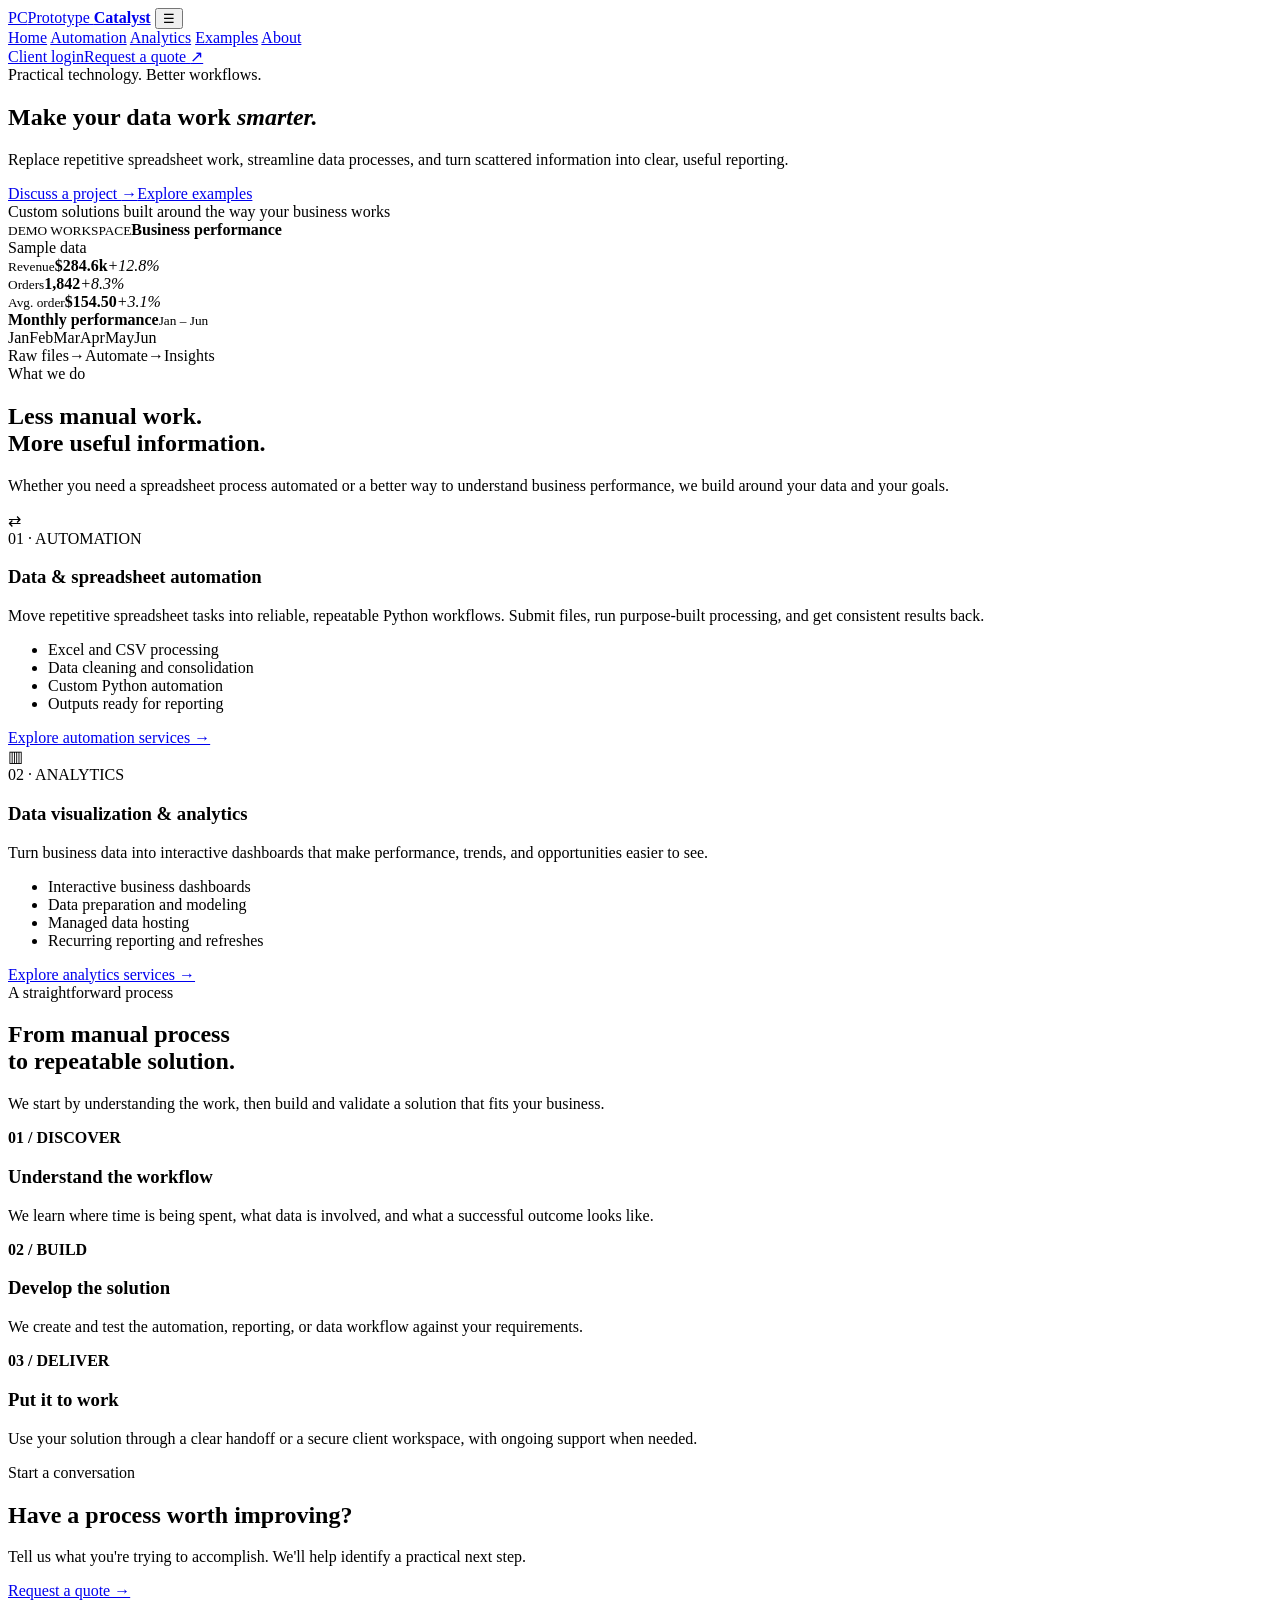
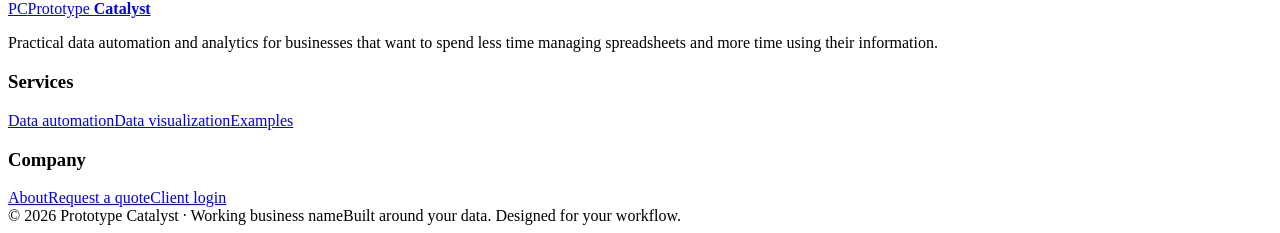
==== public/index.html @ 2b32493f "Add Prototype Catalyst website: public/index.html" ====
<!doctype html>
<html lang="en"><head><meta charset="utf-8"><meta name="viewport" content="width=device-width,initial-scale=1">
<meta name="description" content="Custom Python data automation, spreadsheet processing, and interactive business dashboards."><meta name="theme-color" content="#101d32">
<title>Data automation and analytics | Prototype Catalyst</title><link rel="stylesheet" href="/assets/styles.css"></head>
<body>
<header class="topbar">
  <div class="wrap nav">
    <a class="brand" href="/"><span class="mark">PC</span><span>Prototype <b>Catalyst</b></span></a>
    <button class="menu" aria-label="Toggle menu" aria-expanded="false">☰</button>
    <nav class="links" aria-label="Main navigation">
      <a class="active" href="/">Home</a>
      <a class="" href="/automation.html">Automation</a>
      <a class="" href="/analytics.html">Analytics</a>
      <a class="" href="/examples.html">Examples</a>
      <a class="" href="/about.html">About</a>
    </nav>
    <div class="navactions"><a class="login" href="/portal.html">Client login</a><a class="btn btn-small" href="/quote.html">Request a quote <span>↗</span></a></div>
  </div>
</header><main>
<section class="hero"><div class="wrap hero-grid"><div class="hero-copy">
  <span class="eyebrow">Practical technology. Better workflows.</span>
  <h1>Make your data work <em>smarter.</em></h1>
  <p>Replace repetitive spreadsheet work, streamline data processes, and turn scattered information into clear, useful reporting.</p>
  <div class="actions"><a class="btn" href="/quote.html">Discuss a project <span>→</span></a><a class="btn btn-ghost" href="/examples.html">Explore examples</a></div>
  <div class="trustline"><span class="pulse"></span> Custom solutions built around the way your business works</div>
</div><div class="dash">
  <div class="dashhead"><div><small>DEMO WORKSPACE</small><strong>Business performance</strong></div><span class="sample">Sample data</span></div>
  <div class="kpis"><div><small>Revenue</small><b>$284.6k</b><i>+12.8%</i></div><div><small>Orders</small><b>1,842</b><i>+8.3%</i></div><div><small>Avg. order</small><b>$154.50</b><i>+3.1%</i></div></div>
  <div class="chart"><div class="charttitle"><b>Monthly performance</b><small>Jan – Jun</small></div><div class="bars"><i style="height:38%"></i><i style="height:54%"></i><i style="height:46%"></i><i style="height:69%"></i><i style="height:62%"></i><i style="height:84%"></i><i style="height:74%"></i><i style="height:96%"></i></div><div class="months"><span>Jan</span><span>Feb</span><span>Mar</span><span>Apr</span><span>May</span><span>Jun</span></div></div>
  <div class="flow"><span>Raw files</span><b>→</b><span>Automate</span><b>→</b><span>Insights</span></div>
</div></div></section>
<section class="section"><div class="wrap"><div class="sectionhead"><span class="eyebrow">What we do</span><h2>Less manual work.<br>More useful information.</h2><p>Whether you need a spreadsheet process automated or a better way to understand business performance, we build around your data and your goals.</p></div>
<div class="twocards">
  <article class="service"><div class="serviceicon">⇄</div><span class="eyebrow">01 · AUTOMATION</span><h3>Data & spreadsheet automation</h3><p>Move repetitive spreadsheet tasks into reliable, repeatable Python workflows. Submit files, run purpose-built processing, and get consistent results back.</p><ul><li>Excel and CSV processing</li><li>Data cleaning and consolidation</li><li>Custom Python automation</li><li>Outputs ready for reporting</li></ul><a class="arrowlink" href="/automation.html">Explore automation services →</a></article>
  <article class="service"><div class="serviceicon">▥</div><span class="eyebrow">02 · ANALYTICS</span><h3>Data visualization & analytics</h3><p>Turn business data into interactive dashboards that make performance, trends, and opportunities easier to see.</p><ul><li>Interactive business dashboards</li><li>Data preparation and modeling</li><li>Managed data hosting</li><li>Recurring reporting and refreshes</li></ul><a class="arrowlink" href="/analytics.html">Explore analytics services →</a></article>
</div></div></section>
<section class="darksection"><div class="wrap"><div class="sectionhead"><span class="eyebrow">A straightforward process</span><h2>From manual process<br>to repeatable solution.</h2><p>We start by understanding the work, then build and validate a solution that fits your business.</p></div><div class="steps"><div><b>01 / DISCOVER</b><h3>Understand the workflow</h3><p>We learn where time is being spent, what data is involved, and what a successful outcome looks like.</p></div><div><b>02 / BUILD</b><h3>Develop the solution</h3><p>We create and test the automation, reporting, or data workflow against your requirements.</p></div><div><b>03 / DELIVER</b><h3>Put it to work</h3><p>Use your solution through a clear handoff or a secure client workspace, with ongoing support when needed.</p></div></div></div></section>
<section class="section"><div class="wrap callout"><div><span class="eyebrow">Start a conversation</span><h2>Have a process worth improving?</h2><p>Tell us what you're trying to accomplish. We'll help identify a practical next step.</p></div><a class="btn" href="/quote.html">Request a quote →</a></section></main>
<footer class="footer">
  <div class="wrap footergrid">
    <div><a class="brand brand-light" href="/"><span class="mark">PC</span><span>Prototype <b>Catalyst</b></span></a>
      <p>Practical data automation and analytics for businesses that want to spend less time managing spreadsheets and more time using their information.</p>
    </div>
    <div><h3>Services</h3><a href="/automation.html">Data automation</a><a href="/analytics.html">Data visualization</a><a href="/examples.html">Examples</a></div>
    <div><h3>Company</h3><a href="/about.html">About</a><a href="/quote.html">Request a quote</a><a href="/portal.html">Client login</a></div>
  </div>
  <div class="wrap footbottom"><span>© 2026 Prototype Catalyst · Working business name</span><span>Built around your data. Designed for your workflow.</span></div>
</footer><script src="/assets/site.js" defer></script></body></html>
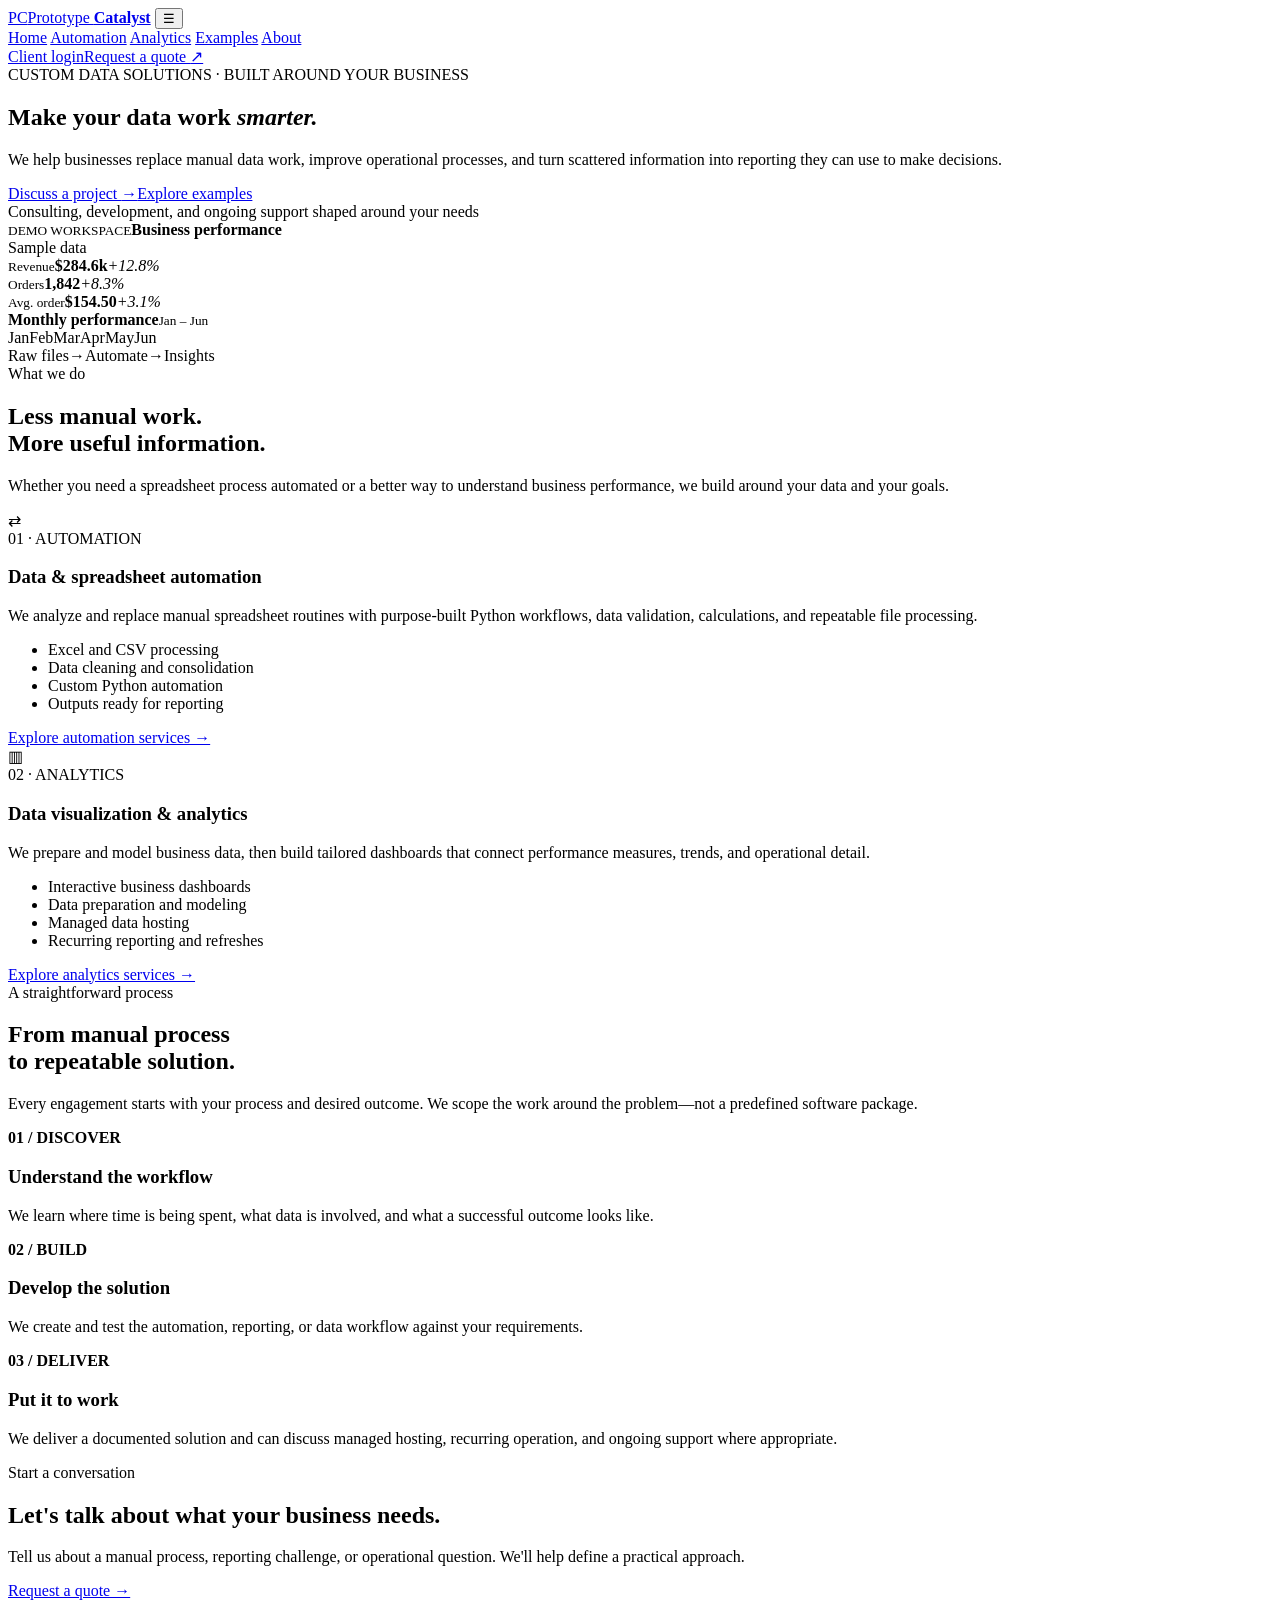
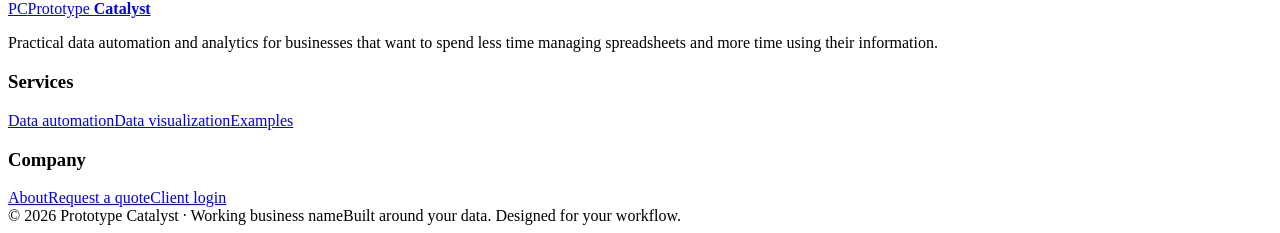
==== commit 8557f21e: "Refine homepage consulting positioning" ====
--- a/public/index.html
+++ b/public/index.html
@@ -18,11 +18,11 @@
   </div>
 </header><main>
 <section class="hero"><div class="wrap hero-grid"><div class="hero-copy">
-  <span class="eyebrow">Practical technology. Better workflows.</span>
+  <span class="eyebrow">CUSTOM DATA SOLUTIONS · BUILT AROUND YOUR BUSINESS</span>
   <h1>Make your data work <em>smarter.</em></h1>
-  <p>Replace repetitive spreadsheet work, streamline data processes, and turn scattered information into clear, useful reporting.</p>
+  <p>We help businesses replace manual data work, improve operational processes, and turn scattered information into reporting they can use to make decisions.</p>
   <div class="actions"><a class="btn" href="/quote.html">Discuss a project <span>→</span></a><a class="btn btn-ghost" href="/examples.html">Explore examples</a></div>
-  <div class="trustline"><span class="pulse"></span> Custom solutions built around the way your business works</div>
+  <div class="trustline"><span class="pulse"></span> Consulting, development, and ongoing support shaped around your needs</div>
 </div><div class="dash">
   <div class="dashhead"><div><small>DEMO WORKSPACE</small><strong>Business performance</strong></div><span class="sample">Sample data</span></div>
   <div class="kpis"><div><small>Revenue</small><b>$284.6k</b><i>+12.8%</i></div><div><small>Orders</small><b>1,842</b><i>+8.3%</i></div><div><small>Avg. order</small><b>$154.50</b><i>+3.1%</i></div></div>
@@ -31,11 +31,11 @@
 </div></div></section>
 <section class="section"><div class="wrap"><div class="sectionhead"><span class="eyebrow">What we do</span><h2>Less manual work.<br>More useful information.</h2><p>Whether you need a spreadsheet process automated or a better way to understand business performance, we build around your data and your goals.</p></div>
 <div class="twocards">
-  <article class="service"><div class="serviceicon">⇄</div><span class="eyebrow">01 · AUTOMATION</span><h3>Data & spreadsheet automation</h3><p>Move repetitive spreadsheet tasks into reliable, repeatable Python workflows. Submit files, run purpose-built processing, and get consistent results back.</p><ul><li>Excel and CSV processing</li><li>Data cleaning and consolidation</li><li>Custom Python automation</li><li>Outputs ready for reporting</li></ul><a class="arrowlink" href="/automation.html">Explore automation services →</a></article>
-  <article class="service"><div class="serviceicon">▥</div><span class="eyebrow">02 · ANALYTICS</span><h3>Data visualization & analytics</h3><p>Turn business data into interactive dashboards that make performance, trends, and opportunities easier to see.</p><ul><li>Interactive business dashboards</li><li>Data preparation and modeling</li><li>Managed data hosting</li><li>Recurring reporting and refreshes</li></ul><a class="arrowlink" href="/analytics.html">Explore analytics services →</a></article>
+  <article class="service"><div class="serviceicon">⇄</div><span class="eyebrow">01 · AUTOMATION</span><h3>Data & spreadsheet automation</h3><p>We analyze and replace manual spreadsheet routines with purpose-built Python workflows, data validation, calculations, and repeatable file processing.</p><ul><li>Excel and CSV processing</li><li>Data cleaning and consolidation</li><li>Custom Python automation</li><li>Outputs ready for reporting</li></ul><a class="arrowlink" href="/automation.html">Explore automation services →</a></article>
+  <article class="service"><div class="serviceicon">▥</div><span class="eyebrow">02 · ANALYTICS</span><h3>Data visualization & analytics</h3><p>We prepare and model business data, then build tailored dashboards that connect performance measures, trends, and operational detail.</p><ul><li>Interactive business dashboards</li><li>Data preparation and modeling</li><li>Managed data hosting</li><li>Recurring reporting and refreshes</li></ul><a class="arrowlink" href="/analytics.html">Explore analytics services →</a></article>
 </div></div></section>
-<section class="darksection"><div class="wrap"><div class="sectionhead"><span class="eyebrow">A straightforward process</span><h2>From manual process<br>to repeatable solution.</h2><p>We start by understanding the work, then build and validate a solution that fits your business.</p></div><div class="steps"><div><b>01 / DISCOVER</b><h3>Understand the workflow</h3><p>We learn where time is being spent, what data is involved, and what a successful outcome looks like.</p></div><div><b>02 / BUILD</b><h3>Develop the solution</h3><p>We create and test the automation, reporting, or data workflow against your requirements.</p></div><div><b>03 / DELIVER</b><h3>Put it to work</h3><p>Use your solution through a clear handoff or a secure client workspace, with ongoing support when needed.</p></div></div></div></section>
-<section class="section"><div class="wrap callout"><div><span class="eyebrow">Start a conversation</span><h2>Have a process worth improving?</h2><p>Tell us what you're trying to accomplish. We'll help identify a practical next step.</p></div><a class="btn" href="/quote.html">Request a quote →</a></section></main>
+<section class="darksection"><div class="wrap"><div class="sectionhead"><span class="eyebrow">A straightforward process</span><h2>From manual process<br>to repeatable solution.</h2><p>Every engagement starts with your process and desired outcome. We scope the work around the problem—not a predefined software package.</p></div><div class="steps"><div><b>01 / DISCOVER</b><h3>Understand the workflow</h3><p>We learn where time is being spent, what data is involved, and what a successful outcome looks like.</p></div><div><b>02 / BUILD</b><h3>Develop the solution</h3><p>We create and test the automation, reporting, or data workflow against your requirements.</p></div><div><b>03 / DELIVER</b><h3>Put it to work</h3><p>We deliver a documented solution and can discuss managed hosting, recurring operation, and ongoing support where appropriate.</p></div></div></div></section>
+<section class="section"><div class="wrap callout"><div><span class="eyebrow">Start a conversation</span><h2>Let's talk about what your business needs.</h2><p>Tell us about a manual process, reporting challenge, or operational question. We'll help define a practical approach.</p></div><a class="btn" href="/quote.html">Request a quote →</a></section></main>
 <footer class="footer">
   <div class="wrap footergrid">
     <div><a class="brand brand-light" href="/"><span class="mark">PC</span><span>Prototype <b>Catalyst</b></span></a>
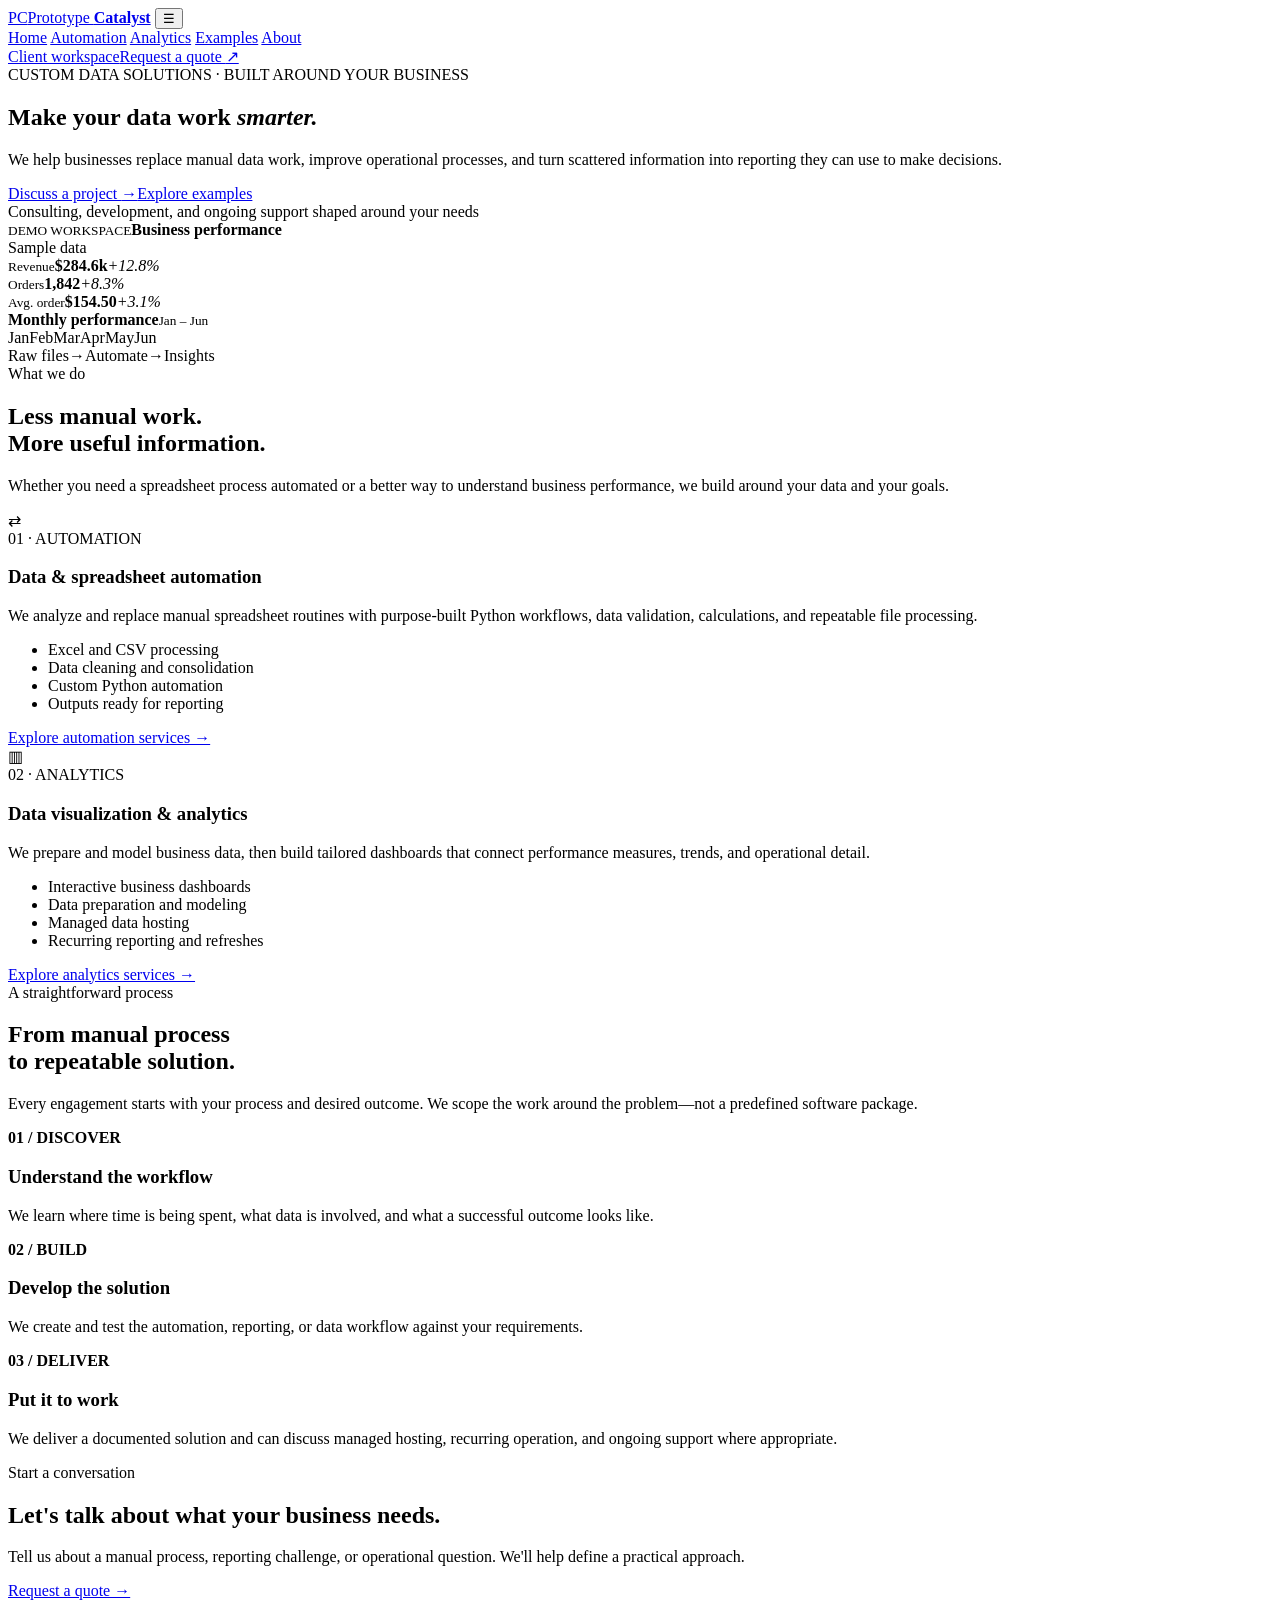
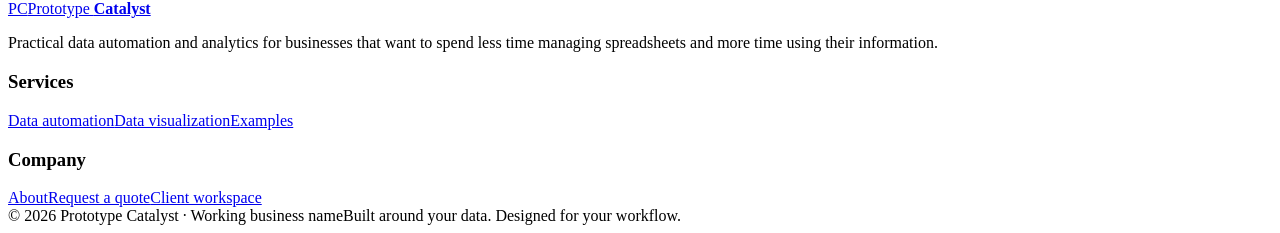
==== commit 3b84ab07: "Use client workspace wording across site" ====
--- a/public/index.html
+++ b/public/index.html
@@ -14,7 +14,7 @@
       <a class="" href="/examples.html">Examples</a>
       <a class="" href="/about.html">About</a>
     </nav>
-    <div class="navactions"><a class="login" href="/portal.html">Client login</a><a class="btn btn-small" href="/quote.html">Request a quote <span>↗</span></a></div>
+    <div class="navactions"><a class="login" href="/portal.html">Client workspace</a><a class="btn btn-small" href="/quote.html">Request a quote <span>↗</span></a></div>
   </div>
 </header><main>
 <section class="hero"><div class="wrap hero-grid"><div class="hero-copy">
@@ -42,7 +42,7 @@
       <p>Practical data automation and analytics for businesses that want to spend less time managing spreadsheets and more time using their information.</p>
     </div>
     <div><h3>Services</h3><a href="/automation.html">Data automation</a><a href="/analytics.html">Data visualization</a><a href="/examples.html">Examples</a></div>
-    <div><h3>Company</h3><a href="/about.html">About</a><a href="/quote.html">Request a quote</a><a href="/portal.html">Client login</a></div>
+    <div><h3>Company</h3><a href="/about.html">About</a><a href="/quote.html">Request a quote</a><a href="/portal.html">Client workspace</a></div>
   </div>
   <div class="wrap footbottom"><span>© 2026 Prototype Catalyst · Working business name</span><span>Built around your data. Designed for your workflow.</span></div>
 </footer><script src="/assets/site.js" defer></script></body></html>
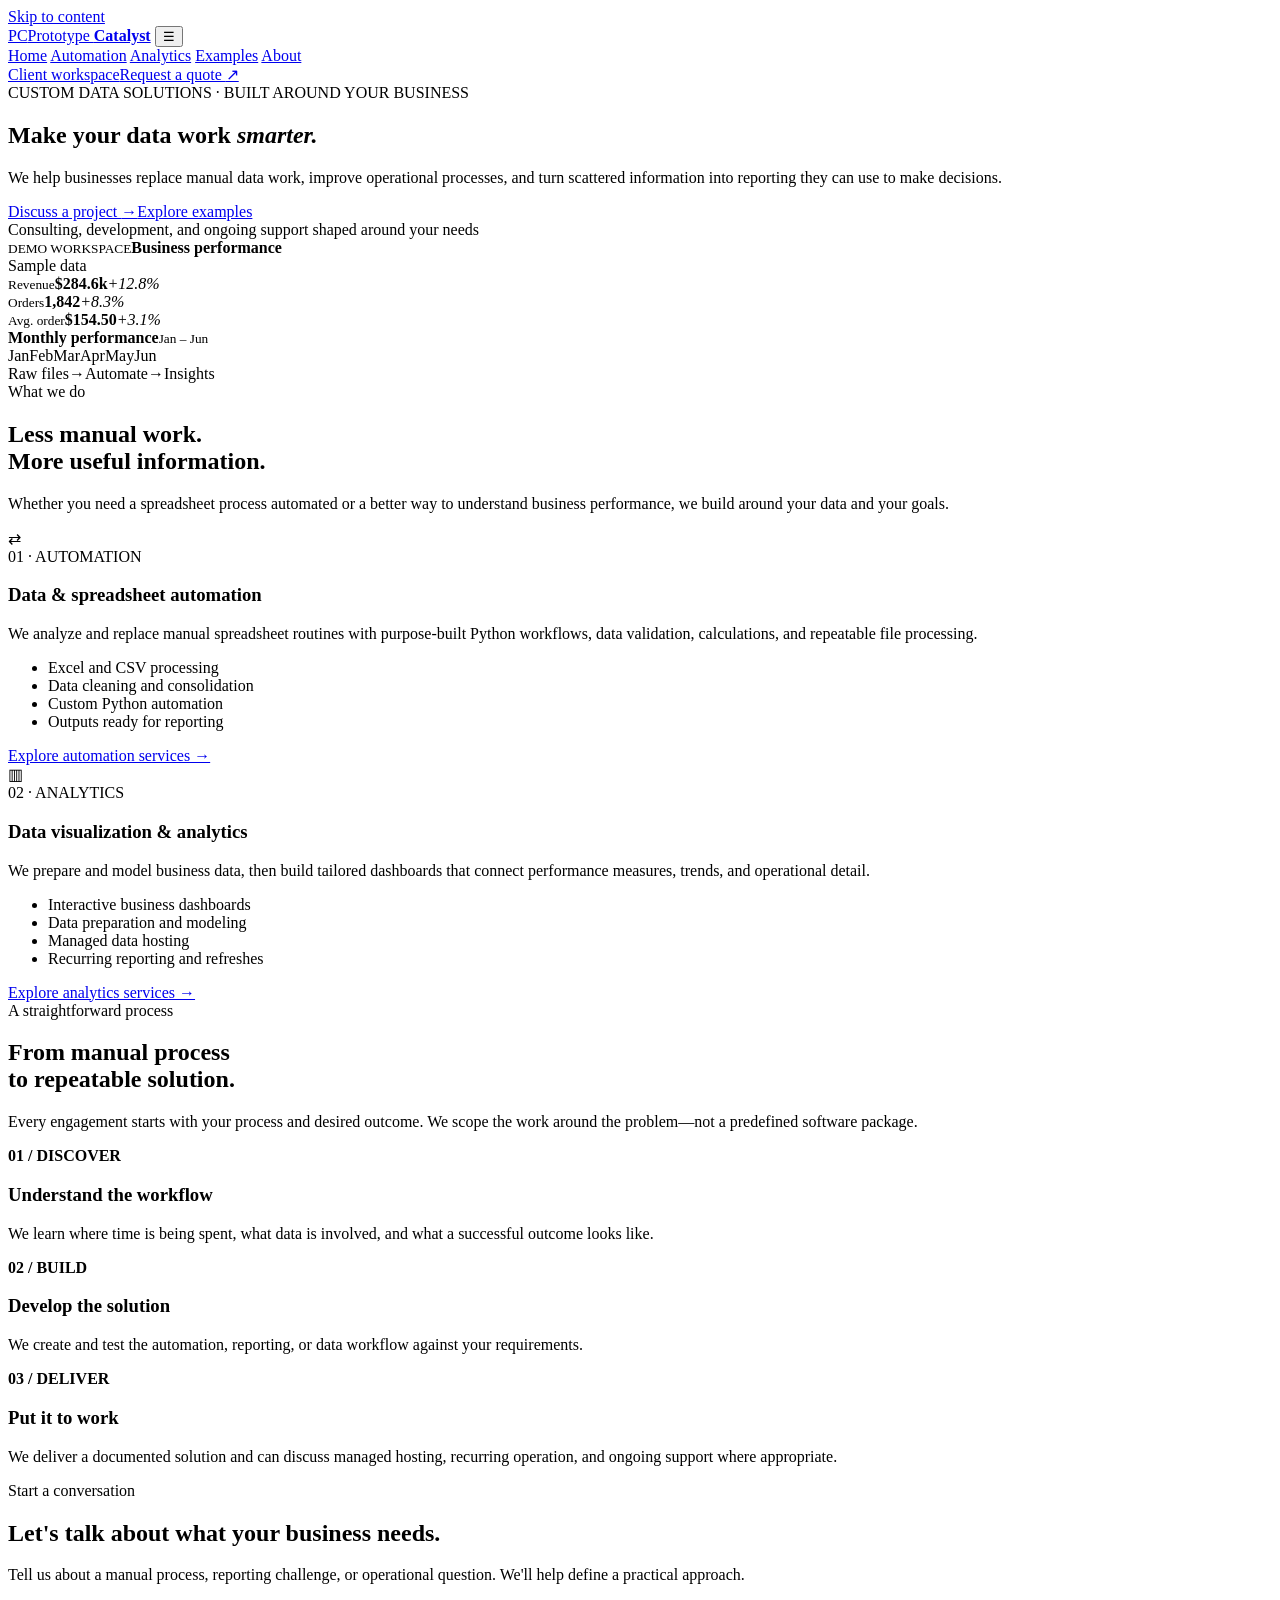
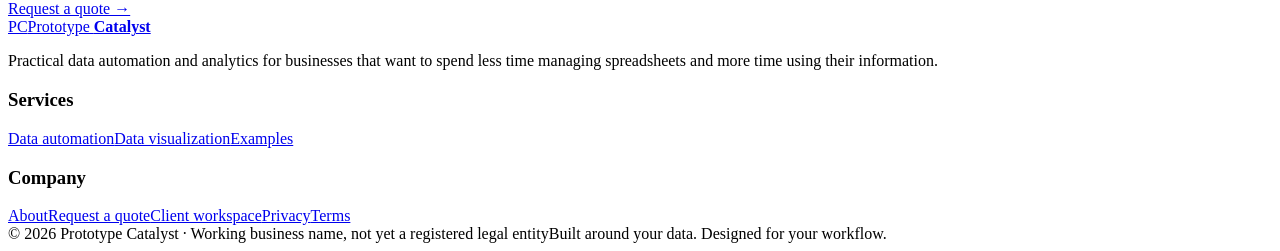
==== commit 18d9ee76: "Pre-launch review: improve privacy, accessibility, SEO and quote reliability" ====
--- a/public/index.html
+++ b/public/index.html
@@ -1,13 +1,21 @@
 <!doctype html>
 <html lang="en"><head><meta charset="utf-8"><meta name="viewport" content="width=device-width,initial-scale=1">
-<meta name="description" content="Custom Python data automation, spreadsheet processing, and interactive business dashboards."><meta name="theme-color" content="#101d32">
+<meta name="description" content="Data automation, spreadsheet processing, and business intelligence dashboards for small and growing businesses."><meta name="theme-color" content="#101d32">
+<meta name="robots" content="index,follow">
+<link rel="canonical" href="https://prototype-catalyst-site.feldmal.workers.dev/">
+<meta property="og:type" content="website">
+<meta property="og:site_name" content="Prototype Catalyst">
+<meta property="og:title" content="Data automation and analytics | Prototype Catalyst">
+<meta property="og:description" content="Data automation, spreadsheet processing, and business intelligence dashboards for small and growing businesses.">
+<meta property="og:url" content="https://prototype-catalyst-site.feldmal.workers.dev/">
 <title>Data automation and analytics | Prototype Catalyst</title><link rel="stylesheet" href="/assets/styles.css"></head>
 <body>
+<a class="skip-link" href="#main-content">Skip to content</a>
 <header class="topbar">
   <div class="wrap nav">
     <a class="brand" href="/"><span class="mark">PC</span><span>Prototype <b>Catalyst</b></span></a>
-    <button class="menu" aria-label="Toggle menu" aria-expanded="false">☰</button>
-    <nav class="links" aria-label="Main navigation">
+    <button class="menu" aria-label="Toggle menu" aria-controls="primary-navigation" aria-expanded="false">☰</button>
+    <nav class="links" id="primary-navigation" aria-label="Main navigation">
       <a class="active" href="/">Home</a>
       <a class="" href="/automation.html">Automation</a>
       <a class="" href="/analytics.html">Analytics</a>
@@ -16,7 +24,7 @@
     </nav>
     <div class="navactions"><a class="login" href="/portal.html">Client workspace</a><a class="btn btn-small" href="/quote.html">Request a quote <span>↗</span></a></div>
   </div>
-</header><main>
+</header><main id="main-content">
 <section class="hero"><div class="wrap hero-grid"><div class="hero-copy">
   <span class="eyebrow">CUSTOM DATA SOLUTIONS · BUILT AROUND YOUR BUSINESS</span>
   <h1>Make your data work <em>smarter.</em></h1>
@@ -42,7 +50,7 @@
       <p>Practical data automation and analytics for businesses that want to spend less time managing spreadsheets and more time using their information.</p>
     </div>
     <div><h3>Services</h3><a href="/automation.html">Data automation</a><a href="/analytics.html">Data visualization</a><a href="/examples.html">Examples</a></div>
-    <div><h3>Company</h3><a href="/about.html">About</a><a href="/quote.html">Request a quote</a><a href="/portal.html">Client workspace</a></div>
+    <div><h3>Company</h3><a href="/about.html">About</a><a href="/quote.html">Request a quote</a><a href="/portal.html">Client workspace</a><a href="/privacy.html">Privacy</a><a href="/terms.html">Terms</a></div>
   </div>
-  <div class="wrap footbottom"><span>© 2026 Prototype Catalyst · Working business name</span><span>Built around your data. Designed for your workflow.</span></div>
+  <div class="wrap footbottom"><span>© 2026 Prototype Catalyst · Working business name, not yet a registered legal entity</span><span>Built around your data. Designed for your workflow.</span></div>
 </footer><script src="/assets/site.js" defer></script></body></html>
